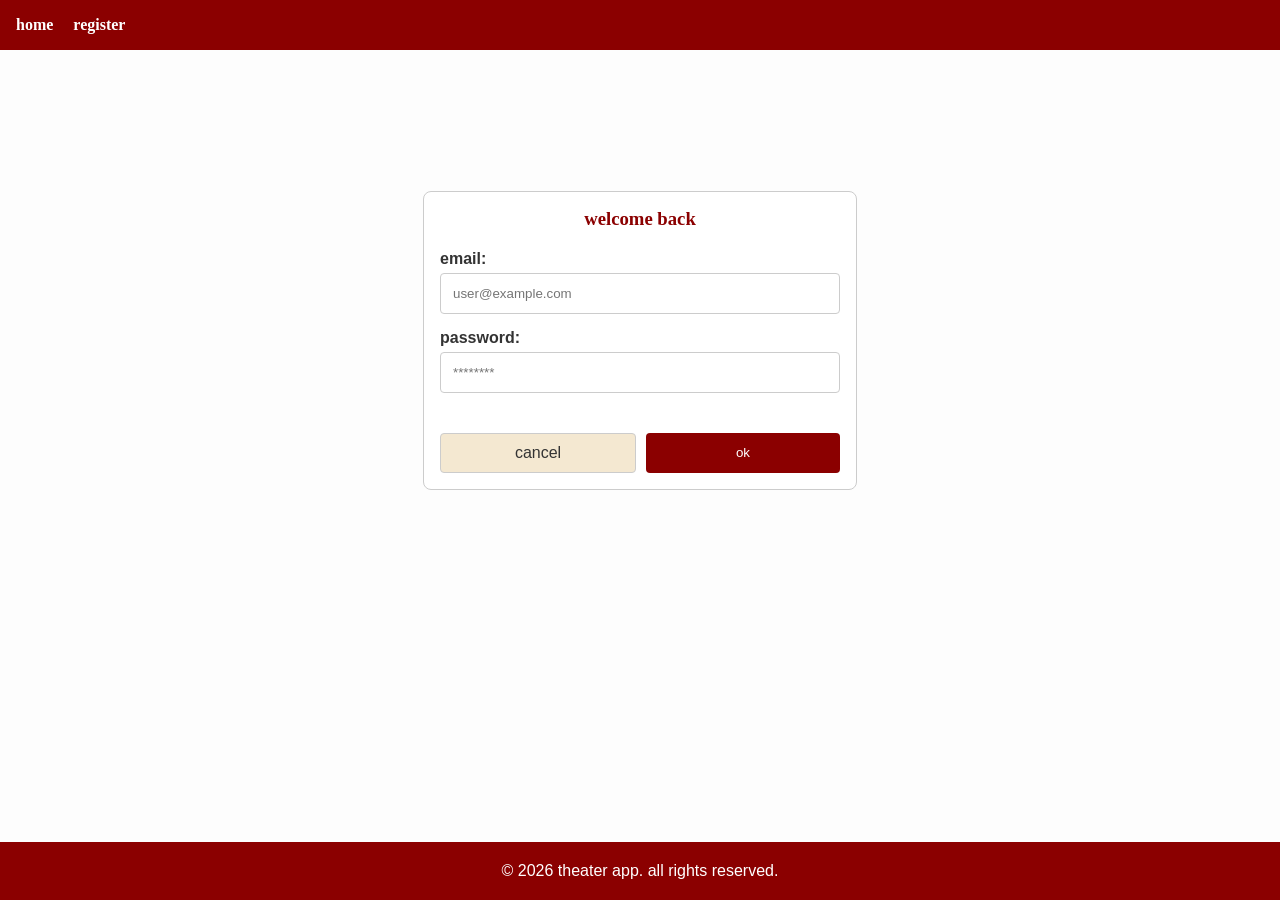
==== frontend/login.html @ f3015b36 "base structure and pages done" ====
<!doctype html>
<html lang="en">
<head>
    <meta charset="utf-8">
    <meta name="viewport" content="width=device-width, initial-scale=1.0">
    <title>log in - theater app</title>
    <link rel="stylesheet" href="styles/css/main.css">
</head>
<body>
    <div class="app-container">
        
        <header class="site-header">
            <nav class="main-nav">
                <ul class="nav-list">
                    <li><a href="index.html" class="nav-link">home</a></li>
                    <li><a href="register.html" class="nav-link">register</a></li>
                </ul>
            </nav>
        </header>

        <div class="content-wrapper">
            <main class="main-content">
                
                <section class="auth-wrapper">
                    <article class="auth-card">
                        <h1 class="auth-header">welcome back</h1>
                        
                        <form action="/authenticate" method="post" class="booking-form-vertical">
                            
                            <div class="form-group">
                                <label for="login-email" class="form-label">email:</label>
                                <input type="email" id="login-email" name="email" class="input-field" required="required" placeholder="user@example.com">
                            </div>
                            
                            <div class="form-group">
                                <label for="login-password" class="form-label">password:</label>
                                <input type="password" id="login-password" name="password" class="input-field" required="required" placeholder="********">
                            </div>
                            
                            <div class="auth-actions">
                                <a href="index.html" class="btn-cancel">cancel</a>
                                <button type="submit" class="btn-submit">ok</button>
                            </div>
                            
                        </form>
                    </article>
                </section>
                
            </main>
        </div>

        <footer class="site-footer">
            <p class="footer-text">© 2026 theater app. all rights reserved.</p>
        </footer>
        
    </div>
</body>
</html>
---- frontend/styles/css/main.css ----
@charset "UTF-8";
.base-card, .user-card-row, .auth-card, .profile-sidebar, .performances-panel, .play-details-card, .play-details-pane, .play-booking-pane, .sidebar-widget, .performance-card {
  background-color: #ffffff;
  border: 1px solid #cccccc;
  border-radius: 8px;
  padding: 16px;
}

.base-button, .btn-small, .btn-edit, .btn-delete, .btn-cancel, .btn-submit, .btn-secondary, .btn-danger, .submit-button, .sidebar-toggle-label, .sidebar-close-label, .book-link {
  display: inline-block;
  background-color: #8b0000;
  color: #ffffff;
  padding: 10px 20px;
  text-decoration: none;
  border-radius: 4px;
  transition: background-color 0.3s ease-in-out;
  font-family: sans-serif;
  text-align: center;
}

.input-field, .role-select {
  padding: 12px;
  border: 1px solid #cccccc;
  border-radius: 4px;
  font-family: sans-serif;
  transition: box-shadow 0.3s ease;
  width: 100%;
  box-sizing: border-box;
}
.input-field:focus, .role-select:focus {
  outline: none;
  box-shadow: 0 0 0 2px #8b0000;
}

.app-container {
  display: flex;
  flex-direction: column;
  font-family: arial, sans-serif;
  background-color: #fdfdfd;
  color: #333333;
  margin: 0;
  padding: 0;
  min-height: 100vh;
}

.site-header {
  display: flex;
  align-items: center;
  justify-content: center;
  background-color: #8b0000;
  padding: 16px;
  justify-content: space-between;
}

.sidebar-toggle-label {
  cursor: pointer;
}
.sidebar-toggle-label:hover {
  background-color: #a52a2a;
}
.sidebar-toggle-label:active {
  background-color: #5c0000;
}

.sidebar-toggle-checkbox {
  display: none;
}
.sidebar-toggle-checkbox:checked ~ .sidebar-container {
  transform: translate(0, 0);
}

.nav-list {
  display: flex;
  align-items: center;
  justify-content: center;
  list-style: none;
  margin: 0;
  padding: 0;
  gap: 20px;
}

.nav-link {
  font-family: georgia, serif;
  text-decoration: none;
  font-weight: bold;
  transition: color 0.3s ease-in-out;
}
.nav-link:link {
  color: #ffffff;
}
.nav-link:visited {
  color: #ffffff;
}
.nav-link:hover {
  color: #f4e8d1;
}
.nav-link:active {
  color: #5c0000;
}

.sidebar-container {
  position: fixed;
  top: 0;
  left: 0;
  width: 280px;
  height: 100vh;
  background-color: #f4e8d1;
  padding: 20px;
  box-shadow: 2px 0 5px #cccccc;
  transform: translate(-100%, 0);
  transition: transform 0.4s ease-in-out;
  z-index: 1000;
  overflow-y: auto;
}

.sidebar-close-label {
  display: block;
  margin-bottom: 20px;
  cursor: pointer;
  background-color: #333333;
}
.sidebar-close-label:hover {
  background-color: #a52a2a;
}

.sidebar-widget::before {
  content: "🎭 ";
}

.widget-title {
  font-family: georgia, serif;
  color: #8b0000;
  margin-top: 0;
}

.content-wrapper {
  flex: 1;
  padding: 20px;
}

.section-title {
  font-family: georgia, serif;
  color: #8b0000;
  text-align: center;
  margin-bottom: 30px;
}

.performances-list {
  display: grid;
  grid-template-columns: repeat(auto-fit, minmax(220px, 280px));
  justify-content: center;
  gap: 16px;
  max-width: 80%;
  margin: 0 auto;
}

.performance-card {
  display: flex;
  flex-direction: column;
  padding: 0;
  border: 0;
  overflow: hidden;
  transition: transform 0.3s ease;
}
.performance-card:hover {
  transform: translate(0, -5px);
}

.performance-image {
  width: 100%;
  aspect-ratio: 16/9;
  -o-object-fit: cover;
     object-fit: cover;
  display: block;
  border-radius: 0;
  margin-bottom: 0;
}

.performance-title {
  font-family: georgia, serif;
  margin-top: 0;
  margin-bottom: 8px;
  color: #8b0000;
}

.performance-body {
  display: flex;
  flex-direction: column;
  flex-grow: 1;
  padding: 12px;
}

.performance-meta, .performance-date,
.performance-location {
  margin: 0;
}

.performance-desc {
  flex-grow: 1;
  line-height: 1.5;
  margin-top: 0;
  margin-bottom: 12px;
}

.performance-date,
.performance-location {
  font-family: sans-serif;
  color: #333333;
  margin-bottom: 8px;
}

.performance-date::before {
  content: "📅 ";
}

.performance-location {
  margin-bottom: 0;
  font-weight: bold;
}
.performance-location::before {
  content: "📍 ";
}

.book-link:link {
  color: #ffffff;
}
.book-link:visited {
  color: #ffffff;
}
.book-link:hover {
  background-color: #a52a2a;
  color: #f4e8d1;
}
.book-link:active {
  background-color: #5c0000;
}

.site-footer {
  display: flex;
  align-items: center;
  justify-content: center;
  background-color: #8b0000;
  color: #ffffff;
  padding: 20px;
  margin-top: auto;
}

.footer-text {
  margin: 0;
}

@keyframes fade-in {
  from {
    opacity: 0;
    transform: translate(0, 10px);
  }
  to {
    opacity: 1;
    transform: translate(0, 0);
  }
}
.play-details-card {
  padding: 0;
  overflow: hidden;
  animation: fade-in 0.5s ease-in-out;
}

.play-hero {
  position: relative;
  display: flex;
}

.hero-image {
  width: 100%;
  height: auto;
  max-height: 400px;
  -o-object-fit: cover;
     object-fit: cover;
}

.hero-overlay {
  position: absolute;
  bottom: 0;
  left: 0;
  width: 100%;
  background-color: rgba(0, 0, 0, 0.7);
  padding: 20px;
  color: #ffffff;
  box-sizing: border-box;
}

.play-title {
  font-family: georgia, serif;
  margin: 0;
  font-size: 2em;
}

.play-tagline {
  margin-top: 5px;
  margin-bottom: 0;
  font-style: italic;
}

.play-info {
  padding: 20px;
  border-bottom: 1px solid #cccccc;
}

.info-heading {
  font-family: georgia, serif;
  color: #8b0000;
}

.info-text {
  line-height: 1.6;
  margin-bottom: 20px;
}

.details-list {
  list-style: none;
  padding: 0;
  margin: 0;
}

.detail-item {
  margin-bottom: 10px;
}
.detail-item::before {
  content: "✦ ";
  color: #8b0000;
}

.detail-label {
  font-weight: bold;
}

.booking-section {
  padding: 20px;
  background-color: #f4e8d1;
}

.booking-heading {
  font-family: georgia, serif;
  color: #8b0000;
  text-align: center;
}

.booking-form {
  display: flex;
  flex-direction: column;
  gap: 15px;
  max-width: 400px;
  margin: 0 auto;
}

.form-group {
  display: flex;
  flex-direction: column;
  gap: 5px;
}

.form-label {
  font-family: sans-serif;
  font-weight: bold;
  color: #333333;
}

.form-input {
  padding: 10px;
  border: 1px solid #cccccc;
  border-radius: 4px;
  font-family: sans-serif;
  transition: box-shadow 0.3s ease;
}
.form-input:focus {
  outline: none;
  box-shadow: 0 0 0 2px #8b0000;
}

.submit-button {
  border: none;
  cursor: pointer;
  font-size: 1.1em;
  margin-top: 10px;
}
.submit-button:hover {
  background-color: #a52a2a;
  transform: scale(1.02);
}

.play-split-layout {
  display: flex;
  flex-direction: column;
}
@media (min-width: 768px) {
  .play-split-layout {
    flex-direction: row;
  }
}
.play-split-layout {
  gap: 20px;
  animation: fade-in 0.5s ease-in-out;
}

.play-details-pane {
  flex: 2;
  padding: 0;
  overflow: hidden;
  display: flex;
  flex-direction: column;
}

.play-hero-image {
  width: 100%;
  height: auto;
  max-height: 400px;
  -o-object-fit: cover;
     object-fit: cover;
}

.play-info-content {
  padding: 20px;
}

.play-title-large {
  font-family: georgia, serif;
  color: #8b0000;
  margin-top: 0;
  font-size: 2.2em;
}

.play-description {
  line-height: 1.6;
  margin-bottom: 30px;
}

.seat-selection-section {
  border-top: 1px solid #cccccc;
  padding-top: 20px;
}

.seat-heading {
  font-family: georgia, serif;
  color: #8b0000;
}

.seat-map {
  display: grid;
  grid-template-columns: repeat(5, 1fr);
  gap: 10px;
  margin-top: 15px;
}

.seat-checkbox {
  display: none;
}
.seat-checkbox:checked + .seat-label {
  background-color: #8b0000;
  color: #ffffff;
  border-color: #8b0000;
}

.seat-label {
  display: flex;
  align-items: center;
  justify-content: center;
  border: 1px solid #cccccc;
  border-radius: 4px;
  padding: 10px;
  cursor: pointer;
  font-family: sans-serif;
  font-weight: bold;
  transition: background-color 0.3s ease, border-color 0.3s ease;
}
.seat-label:hover {
  background-color: #f4e8d1;
  border-color: #8b0000;
}

.play-booking-pane {
  flex: 1;
  background-color: #f4e8d1;
  height: -moz-fit-content;
  height: fit-content;
  position: sticky;
  top: 20px;
}

.booking-title {
  font-family: georgia, serif;
  color: #8b0000;
  text-align: center;
  margin-top: 0;
}

.booking-form-vertical {
  display: flex;
  flex-direction: column;
  gap: 15px;
}

.profile-layout {
  display: flex;
  flex-direction: column;
}
@media (min-width: 768px) {
  .profile-layout {
    flex-direction: row;
  }
}
.profile-layout {
  gap: 20px;
  animation: fade-in 0.5s ease-in-out;
}

.profile-sidebar {
  flex: 1;
  display: flex;
  flex-direction: column;
  height: -moz-fit-content;
  height: fit-content;
}

.profile-avatar-wrapper {
  display: flex;
  align-items: center;
  justify-content: center;
  margin-bottom: 20px;
}

.profile-avatar {
  width: 120px;
  height: 120px;
  border-radius: 50%;
  -o-object-fit: cover;
     object-fit: cover;
  border: 3px solid #8b0000;
}

.role-badge {
  display: inline-block;
  padding: 6px 12px;
  border-radius: 4px;
  font-family: sans-serif;
  font-weight: bold;
  text-align: center;
  margin-bottom: 20px;
}

.role-admin {
  background-color: #8b0000;
  color: #ffffff;
}

.role-regular {
  background-color: #f4e8d1;
  color: #333333;
  border: 1px solid #8b0000;
}

.account-actions {
  display: flex;
  flex-direction: column;
  gap: 10px;
  margin-top: 30px;
  padding-top: 20px;
  border-top: 1px solid #cccccc;
}

.btn-secondary {
  background-color: #f4e8d1;
  color: #333333;
  border: 1px solid #cccccc;
}
.btn-secondary:hover {
  background-color: #cccccc;
  color: #333333;
}

.btn-danger {
  background-color: #ffffff;
  color: #8b0000;
  border: 1px solid #8b0000;
}
.btn-danger:hover {
  background-color: #8b0000;
  color: #ffffff;
}

.profile-content {
  flex: 2;
  display: flex;
  flex-direction: column;
  gap: 20px;
}

.panel-heading {
  font-family: georgia, serif;
  color: #8b0000;
  border-bottom: 2px solid #f4e8d1;
  padding-bottom: 10px;
  margin-top: 0;
}

.mini-performance-card {
  display: flex;
  align-items: center;
  gap: 15px;
  padding: 10px 0;
  border-bottom: 1px solid #cccccc;
  transition: background-color 0.3s ease;
}
.mini-performance-card:last-child {
  border-bottom: 0;
}
.mini-performance-card:hover {
  background-color: #f4e8d1;
}

.mini-image {
  width: 60px;
  height: 80px;
  -o-object-fit: cover;
     object-fit: cover;
  border-radius: 4px;
}

.mini-details {
  flex-grow: 1;
}

.mini-title {
  font-family: georgia, serif;
  margin: 0 0 5px 0;
  color: #8b0000;
}

.mini-info {
  font-family: sans-serif;
  margin: 0;
  font-size: 0.9em;
  color: #333333;
}

.auth-wrapper {
  display: flex;
  align-items: center;
  justify-content: center;
  min-height: 60vh;
  width: 100%;
}

.auth-card {
  width: 100%;
  max-width: 400px;
  animation: fade-in 0.5s ease-in-out;
}

.auth-header {
  font-family: georgia, serif;
  color: #8b0000;
  text-align: center;
  margin-top: 0;
  margin-bottom: 20px;
}

.auth-actions {
  display: flex;
  justify-content: space-between;
  gap: 10px;
  margin-top: 25px;
}

.btn-cancel {
  background-color: #f4e8d1;
  color: #333333;
  border: 1px solid #cccccc;
  flex: 1;
}
.btn-cancel:hover {
  background-color: #cccccc;
}

.btn-submit {
  flex: 1;
  border: none;
  cursor: pointer;
}
.btn-submit:hover {
  background-color: #a52a2a;
}

.role-select {
  background-color: #ffffff;
  cursor: pointer;
}

.users-layout {
  display: flex;
  flex-direction: column;
  gap: 15px;
  animation: fade-in 0.5s ease-in-out;
}

.users-header-bar {
  display: flex;
  justify-content: space-between;
  align-items: center;
  border-bottom: 2px solid #8b0000;
  padding-bottom: 10px;
  margin-bottom: 20px;
}

.users-title {
  font-family: georgia, serif;
  color: #8b0000;
  margin: 0;
}

.user-card-row {
  display: flex;
  flex-direction: column;
  gap: 15px;
  transition: transform 0.3s ease, box-shadow 0.3s ease;
}
@media (min-width: 768px) {
  .user-card-row {
    flex-direction: row;
    align-items: center;
    justify-content: space-between;
  }
}
.user-card-row:hover {
  transform: translate(0, -3px);
}

.user-info-group {
  display: flex;
  align-items: center;
  gap: 15px;
}

.user-avatar-small {
  width: 50px;
  height: 50px;
  border-radius: 50%;
  -o-object-fit: cover;
     object-fit: cover;
  border: 2px solid #f4e8d1;
}

.user-details-text {
  display: flex;
  flex-direction: column;
  gap: 5px;
}

.user-name {
  font-family: georgia, serif;
  margin: 0;
  font-weight: bold;
  color: #8b0000;
}

.user-email-text {
  font-family: sans-serif;
  margin: 0;
  font-size: 0.9em;
  color: #333333;
}

.user-actions-group {
  display: flex;
  align-items: center;
  gap: 10px;
}
.user-actions-group .role-badge {
  margin-bottom: 0;
}

.btn-small, .btn-delete, .btn-edit {
  padding: 6px 12px;
  font-size: 0.9em;
}

.btn-edit {
  background-color: #f4e8d1;
  color: #333333;
  border: 1px solid #cccccc;
}
.btn-edit:hover {
  background-color: #cccccc;
}

.btn-delete {
  background-color: #ffffff;
  color: #8b0000;
  border: 1px solid #8b0000;
}
.btn-delete:hover {
  background-color: #8b0000;
  color: #ffffff;
}

body {
  margin: 0;
  padding: 0;
}/*# sourceMappingURL=main.css.map */
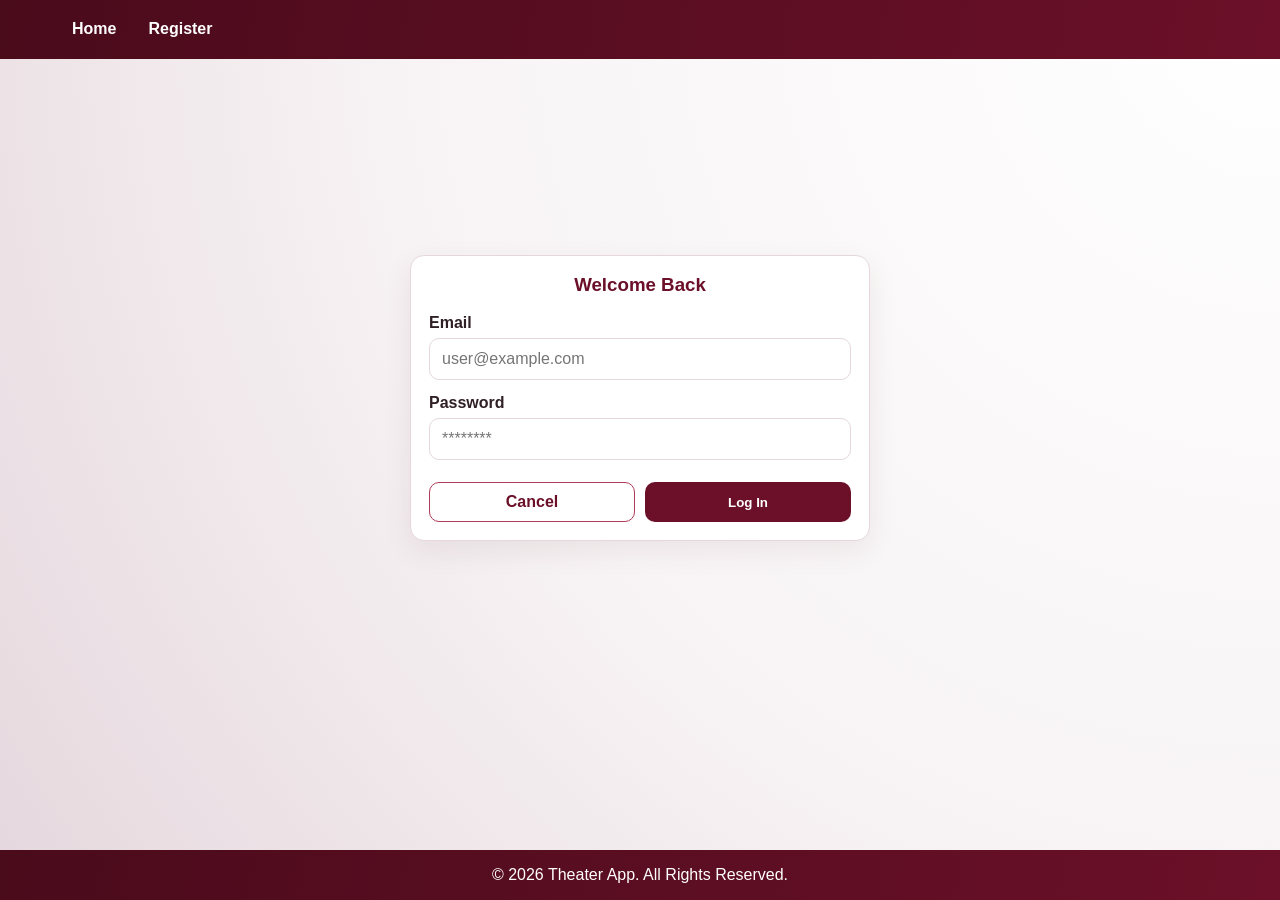
==== commit 9ef506e0: "worked on design and layout" ====
--- a/frontend/login.html
+++ b/frontend/login.html
@@ -3,56 +3,50 @@
 <head>
     <meta charset="utf-8">
     <meta name="viewport" content="width=device-width, initial-scale=1.0">
-    <title>log in - theater app</title>
+    <title>Log In - Theater App</title>
     <link rel="stylesheet" href="styles/css/main.css">
 </head>
 <body>
     <div class="app-container">
-        
         <header class="site-header">
-            <nav class="main-nav">
+            <nav class="main-nav" aria-label="Main navigation">
                 <ul class="nav-list">
-                    <li><a href="index.html" class="nav-link">home</a></li>
-                    <li><a href="register.html" class="nav-link">register</a></li>
+                    <li><a href="index.html" class="nav-link">Home</a></li>
+                    <li><a href="register.html" class="nav-link">Register</a></li>
                 </ul>
             </nav>
         </header>
 
         <div class="content-wrapper">
             <main class="main-content">
-                
                 <section class="auth-wrapper">
                     <article class="auth-card">
-                        <h1 class="auth-header">welcome back</h1>
-                        
+                        <h1 class="auth-header">Welcome Back</h1>
+
                         <form action="/authenticate" method="post" class="booking-form-vertical">
-                            
                             <div class="form-group">
-                                <label for="login-email" class="form-label">email:</label>
-                                <input type="email" id="login-email" name="email" class="input-field" required="required" placeholder="user@example.com">
+                                <label for="login-email" class="form-label">Email</label>
+                                <input type="email" id="login-email" name="email" class="input-field" required placeholder="user@example.com">
                             </div>
-                            
+
                             <div class="form-group">
-                                <label for="login-password" class="form-label">password:</label>
-                                <input type="password" id="login-password" name="password" class="input-field" required="required" placeholder="********">
+                                <label for="login-password" class="form-label">Password</label>
+                                <input type="password" id="login-password" name="password" class="input-field" required placeholder="********">
                             </div>
-                            
+
                             <div class="auth-actions">
-                                <a href="index.html" class="btn-cancel">cancel</a>
-                                <button type="submit" class="btn-submit">ok</button>
+                                <a href="index.html" class="btn-cancel">Cancel</a>
+                                <button type="submit" class="btn-submit">Log In</button>
                             </div>
-                            
                         </form>
                     </article>
                 </section>
-                
             </main>
         </div>
 
         <footer class="site-footer">
-            <p class="footer-text">© 2026 theater app. all rights reserved.</p>
+            <p class="footer-text">© 2026 Theater App. All Rights Reserved.</p>
         </footer>
-        
     </div>
 </body>
 </html>
--- a/frontend/styles/css/main.css
+++ b/frontend/styles/css/main.css
@@ -1,169 +1,179 @@
-@charset "UTF-8";
-.base-card, .user-card-row, .auth-card, .profile-sidebar, .performances-panel, .play-details-card, .play-details-pane, .play-booking-pane, .sidebar-widget, .performance-card {
-  background-color: #ffffff;
-  border: 1px solid #cccccc;
+* {
+  box-sizing: border-box;
+}
+
+body {
+  margin: 0;
+  font-family: "Segoe UI", Tahoma, Geneva, Verdana, sans-serif;
+  color: #2f2025;
+  background: radial-gradient(circle at top right, #ffffff 0%, #f8f4f5 55%, #e5d7dd 100%);
+}
+
+.base-card, .user-card-row, .auth-card, .profile-sidebar, .performances-panel, .play-details-pane, .seat-selection-pane, .performance-card {
+  background-color: #ffffff;
+  border: 1px solid #e5d7dd;
+  border-radius: 14px;
+  box-shadow: 0 10px 30px rgba(65, 21, 36, 0.0784313725);
+  padding: 18px;
+}
+
+.base-button, .btn-small, .btn-edit, .btn-delete, .btn-cancel,
+.btn-submit, .btn-secondary, .btn-danger, .submit-button-seat-continue {
+  display: inline-block;
+  background-color: #6b1028;
+  color: #ffffff;
+  border: 1px solid transparent;
+  border-radius: 10px;
+  padding: 10px 16px;
+  text-decoration: none;
+  font-weight: 600;
+  cursor: pointer;
+  transition: background-color 0.25s ease, transform 0.2s ease, box-shadow 0.25s ease;
+}
+.base-button:hover, .btn-small:hover, .btn-edit:hover, .btn-delete:hover, .btn-cancel:hover,
+.btn-submit:hover, .btn-secondary:hover, .btn-danger:hover, .submit-button-seat-continue:hover {
+  background-color: #8d203d;
+  transform: translateY(-1px);
+  box-shadow: 0 8px 20px rgba(65, 21, 36, 0.0784313725);
+}
+.base-button:active, .btn-small:active, .btn-edit:active, .btn-delete:active, .btn-cancel:active,
+.btn-submit:active, .btn-secondary:active, .btn-danger:active, .submit-button-seat-continue:active {
+  background-color: #3b0915;
+  transform: translateY(0);
+}
+
+.input-field,
+.role-select {
+  width: 100%;
+  border: 1px solid #e5d7dd;
+  border-radius: 10px;
+  padding: 11px 12px;
+  font: inherit;
+  color: #2f2025;
+  background-color: #ffffff;
+  transition: border-color 0.2s ease, box-shadow 0.2s ease;
+}
+.input-field:focus,
+.role-select:focus {
+  outline: none;
+  border-color: #b03a58;
+  box-shadow: 0 0 0 3px rgba(65, 21, 36, 0.0784313725);
+}
+
+.form-group {
+  display: flex;
+  flex-direction: column;
+  gap: 6px;
+}
+
+.form-label {
+  font-weight: 600;
+  color: #2f2025;
+}
+
+.booking-form-vertical {
+  display: flex;
+  flex-direction: column;
+  gap: 14px;
+}
+
+@keyframes fade-in {
+  from {
+    opacity: 0;
+    transform: translateY(8px);
+  }
+  to {
+    opacity: 1;
+    transform: translateY(0);
+  }
+}
+.app-container {
+  min-height: 100vh;
+  display: flex;
+  flex-direction: column;
+}
+
+.site-header {
+  position: sticky;
+  top: 0;
+  z-index: 20;
+  background: linear-gradient(100deg, #4a0b1b, #6b1028);
+  padding: 12px 18px;
+  border-bottom: 1px solid rgba(65, 21, 36, 0.0784313725);
+}
+
+.main-nav {
+  max-width: 1160px;
+  margin: 0 auto;
+}
+
+.nav-list {
+  list-style: none;
+  margin: 0;
+  padding: 0;
+  display: flex;
+  flex-wrap: wrap;
+  gap: 8px;
+}
+
+.nav-link {
+  display: inline-block;
+  color: #ffffff;
+  text-decoration: none;
+  font-weight: 600;
   border-radius: 8px;
-  padding: 16px;
-}
-
-.base-button, .btn-small, .btn-edit, .btn-delete, .btn-cancel, .btn-submit, .btn-secondary, .btn-danger, .submit-button, .sidebar-toggle-label, .sidebar-close-label, .book-link {
-  display: inline-block;
-  background-color: #8b0000;
+  padding: 8px 12px;
+  transition: background-color 0.2s ease;
+}
+.nav-link:hover, .nav-link:focus-visible {
+  background-color: rgba(65, 21, 36, 0.0784313725);
+  outline: none;
+}
+
+.content-wrapper {
+  width: min(1160px, 100% - 32px);
+  margin: 24px auto 36px;
+  flex: 1;
+}
+
+.section-title {
+  margin: 0 0 18px;
+  color: #6b1028;
+  font-size: clamp(1.55rem, 2.6vw, 2rem);
+}
+
+.site-footer {
+  margin-top: auto;
+  background: linear-gradient(100deg, #4a0b1b, #6b1028);
   color: #ffffff;
-  padding: 10px 20px;
-  text-decoration: none;
-  border-radius: 4px;
-  transition: background-color 0.3s ease-in-out;
-  font-family: sans-serif;
+  padding: 16px 20px;
   text-align: center;
 }
 
-.input-field, .role-select {
-  padding: 12px;
-  border: 1px solid #cccccc;
-  border-radius: 4px;
-  font-family: sans-serif;
-  transition: box-shadow 0.3s ease;
-  width: 100%;
-  box-sizing: border-box;
-}
-.input-field:focus, .role-select:focus {
-  outline: none;
-  box-shadow: 0 0 0 2px #8b0000;
-}
-
-.app-container {
-  display: flex;
-  flex-direction: column;
-  font-family: arial, sans-serif;
-  background-color: #fdfdfd;
-  color: #333333;
-  margin: 0;
-  padding: 0;
-  min-height: 100vh;
-}
-
-.site-header {
-  display: flex;
-  align-items: center;
-  justify-content: center;
-  background-color: #8b0000;
-  padding: 16px;
-  justify-content: space-between;
-}
-
-.sidebar-toggle-label {
-  cursor: pointer;
-}
-.sidebar-toggle-label:hover {
-  background-color: #a52a2a;
-}
-.sidebar-toggle-label:active {
-  background-color: #5c0000;
-}
-
-.sidebar-toggle-checkbox {
+.footer-text {
+  margin: 0;
+}
+
+.sidebar-toggle-checkbox,
+.sidebar-toggle-label,
+.sidebar-container,
+.sidebar-close-label,
+.sidebar-widget {
   display: none;
-}
-.sidebar-toggle-checkbox:checked ~ .sidebar-container {
-  transform: translate(0, 0);
-}
-
-.nav-list {
-  display: flex;
-  align-items: center;
-  justify-content: center;
-  list-style: none;
-  margin: 0;
-  padding: 0;
-  gap: 20px;
-}
-
-.nav-link {
-  font-family: georgia, serif;
-  text-decoration: none;
-  font-weight: bold;
-  transition: color 0.3s ease-in-out;
-}
-.nav-link:link {
-  color: #ffffff;
-}
-.nav-link:visited {
-  color: #ffffff;
-}
-.nav-link:hover {
-  color: #f4e8d1;
-}
-.nav-link:active {
-  color: #5c0000;
-}
-
-.sidebar-container {
-  position: fixed;
-  top: 0;
-  left: 0;
-  width: 280px;
-  height: 100vh;
-  background-color: #f4e8d1;
-  padding: 20px;
-  box-shadow: 2px 0 5px #cccccc;
-  transform: translate(-100%, 0);
-  transition: transform 0.4s ease-in-out;
-  z-index: 1000;
-  overflow-y: auto;
-}
-
-.sidebar-close-label {
-  display: block;
-  margin-bottom: 20px;
-  cursor: pointer;
-  background-color: #333333;
-}
-.sidebar-close-label:hover {
-  background-color: #a52a2a;
-}
-
-.sidebar-widget::before {
-  content: "🎭 ";
-}
-
-.widget-title {
-  font-family: georgia, serif;
-  color: #8b0000;
-  margin-top: 0;
-}
-
-.content-wrapper {
-  flex: 1;
-  padding: 20px;
-}
-
-.section-title {
-  font-family: georgia, serif;
-  color: #8b0000;
-  text-align: center;
-  margin-bottom: 30px;
 }
 
 .performances-list {
   display: grid;
-  grid-template-columns: repeat(auto-fit, minmax(220px, 280px));
-  justify-content: center;
+  grid-template-columns: repeat(auto-fit, minmax(220px, 1fr));
   gap: 16px;
-  max-width: 80%;
-  margin: 0 auto;
 }
 
 .performance-card {
-  display: flex;
-  flex-direction: column;
   padding: 0;
-  border: 0;
   overflow: hidden;
-  transition: transform 0.3s ease;
-}
-.performance-card:hover {
-  transform: translate(0, -5px);
+  display: flex;
+  flex-direction: column;
+  animation: fade-in 0.4s ease both;
 }
 
 .performance-image {
@@ -172,360 +182,235 @@
   -o-object-fit: cover;
      object-fit: cover;
   display: block;
-  border-radius: 0;
-  margin-bottom: 0;
+}
+
+.performance-body {
+  display: flex;
+  flex-direction: column;
+  gap: 10px;
+  padding: 14px;
 }
 
 .performance-title {
-  font-family: georgia, serif;
-  margin-top: 0;
-  margin-bottom: 8px;
-  color: #8b0000;
-}
-
-.performance-body {
-  display: flex;
-  flex-direction: column;
-  flex-grow: 1;
-  padding: 12px;
-}
-
-.performance-meta, .performance-date,
-.performance-location {
-  margin: 0;
+  margin: 0;
+  color: #6b1028;
+  font-size: 1.15rem;
 }
 
 .performance-desc {
-  flex-grow: 1;
-  line-height: 1.5;
-  margin-top: 0;
-  margin-bottom: 12px;
+  margin: 0;
+  color: #6f5a62;
+  line-height: 1.45;
 }
 
 .performance-date,
 .performance-location {
-  font-family: sans-serif;
-  color: #333333;
-  margin-bottom: 8px;
+  margin: 0;
+  font-size: 0.95rem;
 }
 
 .performance-date::before {
-  content: "📅 ";
-}
-
-.performance-location {
-  margin-bottom: 0;
-  font-weight: bold;
-}
+  content: "Date: ";
+  font-weight: 700;
+  color: #6b1028;
+}
+
 .performance-location::before {
-  content: "📍 ";
-}
-
-.book-link:link {
-  color: #ffffff;
-}
-.book-link:visited {
-  color: #ffffff;
-}
-.book-link:hover {
-  background-color: #a52a2a;
-  color: #f4e8d1;
-}
-.book-link:active {
-  background-color: #5c0000;
-}
-
-.site-footer {
-  display: flex;
-  align-items: center;
-  justify-content: center;
-  background-color: #8b0000;
-  color: #ffffff;
-  padding: 20px;
+  content: "Place: ";
+  font-weight: 700;
+  color: #6b1028;
+}
+
+.card-link {
   margin-top: auto;
-}
-
-.footer-text {
-  margin: 0;
-}
-
-@keyframes fade-in {
-  from {
-    opacity: 0;
-    transform: translate(0, 10px);
+  width: -moz-fit-content;
+  width: fit-content;
+}
+
+.play-split-layout {
+  display: grid;
+  grid-template-columns: 1fr;
+  gap: 18px;
+}
+@media (min-width: 980px) {
+  .play-split-layout {
+    grid-template-columns: 1.05fr 1fr;
+    align-items: start;
   }
-  to {
-    opacity: 1;
-    transform: translate(0, 0);
-  }
-}
-.play-details-card {
+}
+
+.play-details-pane {
   padding: 0;
   overflow: hidden;
-  animation: fade-in 0.5s ease-in-out;
-}
-
-.play-hero {
-  position: relative;
-  display: flex;
-}
-
-.hero-image {
+}
+
+.play-hero-image {
   width: 100%;
-  height: auto;
-  max-height: 400px;
+  max-height: 360px;
   -o-object-fit: cover;
      object-fit: cover;
-}
-
-.hero-overlay {
-  position: absolute;
-  bottom: 0;
-  left: 0;
-  width: 100%;
-  background-color: rgba(0, 0, 0, 0.7);
-  padding: 20px;
-  color: #ffffff;
-  box-sizing: border-box;
-}
-
-.play-title {
-  font-family: georgia, serif;
-  margin: 0;
-  font-size: 2em;
-}
-
-.play-tagline {
-  margin-top: 5px;
-  margin-bottom: 0;
-  font-style: italic;
-}
-
-.play-info {
-  padding: 20px;
-  border-bottom: 1px solid #cccccc;
-}
-
-.info-heading {
-  font-family: georgia, serif;
-  color: #8b0000;
-}
-
-.info-text {
+  display: block;
+}
+
+.play-info-content {
+  padding: 18px;
+}
+
+.play-title-large {
+  margin-top: 0;
+  color: #6b1028;
+}
+
+.play-description {
   line-height: 1.6;
-  margin-bottom: 20px;
-}
-
-.details-list {
+  color: #6f5a62;
+  margin-bottom: 16px;
+}
+
+.play-meta-list {
   list-style: none;
   padding: 0;
   margin: 0;
-}
-
-.detail-item {
-  margin-bottom: 10px;
-}
-.detail-item::before {
-  content: "✦ ";
-  color: #8b0000;
-}
-
-.detail-label {
-  font-weight: bold;
-}
-
-.booking-section {
-  padding: 20px;
-  background-color: #f4e8d1;
-}
-
-.booking-heading {
-  font-family: georgia, serif;
-  color: #8b0000;
+  display: flex;
+  flex-direction: column;
+  gap: 8px;
+}
+
+.play-meta-item {
+  display: flex;
+  gap: 8px;
+  flex-wrap: wrap;
+}
+
+.play-meta-label {
+  font-weight: 700;
+  color: #6b1028;
+}
+
+.play-meta-value {
+  color: #2f2025;
+}
+
+.seat-heading {
+  margin: 0 0 8px;
+  color: #6b1028;
+}
+
+.seat-instruction {
+  margin: 0 0 14px;
+  color: #6f5a62;
+}
+
+.seat-map {
+  display: flex;
+  flex-direction: column;
+  gap: 10px;
+  overflow-x: auto;
+  padding-bottom: 6px;
+  align-items: center;
+}
+
+.seat-row {
+  display: grid;
+  grid-template-columns: 32px max-content;
+  align-items: center;
+  gap: 10px;
+  width: -moz-max-content;
+  width: max-content;
+}
+
+.seat-row-label {
+  display: flex;
+  align-items: center;
+  justify-content: center;
+  height: 32px;
+  font-weight: 700;
+  color: #6b1028;
+}
+
+.seat-row-seats {
+  display: grid;
+  grid-template-columns: repeat(10, 32px);
+  gap: 8px;
+}
+
+.seat-stage {
+  width: 434px;
+  max-width: 100%;
   text-align: center;
-}
-
-.booking-form {
-  display: flex;
-  flex-direction: column;
-  gap: 15px;
-  max-width: 400px;
-  margin: 0 auto;
-}
-
-.form-group {
-  display: flex;
-  flex-direction: column;
-  gap: 5px;
-}
-
-.form-label {
-  font-family: sans-serif;
-  font-weight: bold;
-  color: #333333;
-}
-
-.form-input {
-  padding: 10px;
-  border: 1px solid #cccccc;
-  border-radius: 4px;
-  font-family: sans-serif;
-  transition: box-shadow 0.3s ease;
-}
-.form-input:focus {
-  outline: none;
-  box-shadow: 0 0 0 2px #8b0000;
-}
-
-.submit-button {
-  border: none;
+  padding: 8px 12px;
+  border: 1px solid #e5d7dd;
+  border-radius: 8px;
+  background-color: #f3e7ea;
+  color: #6b1028;
+  font-weight: 700;
+  text-transform: uppercase;
+  letter-spacing: 0.08em;
+}
+
+.seat-checkbox {
+  position: absolute;
+  opacity: 0;
+  pointer-events: none;
+}
+
+.seat-label {
+  display: flex;
+  align-items: center;
+  justify-content: center;
+  width: 32px;
+  height: 32px;
+  border: 1px solid #e5d7dd;
+  border-radius: 50%;
+  font-size: 0.82rem;
+  font-weight: 700;
   cursor: pointer;
-  font-size: 1.1em;
-  margin-top: 10px;
-}
-.submit-button:hover {
-  background-color: #a52a2a;
-  transform: scale(1.02);
-}
-
-.play-split-layout {
-  display: flex;
-  flex-direction: column;
-}
-@media (min-width: 768px) {
-  .play-split-layout {
-    flex-direction: row;
-  }
-}
-.play-split-layout {
-  gap: 20px;
-  animation: fade-in 0.5s ease-in-out;
-}
-
-.play-details-pane {
-  flex: 2;
-  padding: 0;
-  overflow: hidden;
-  display: flex;
-  flex-direction: column;
-}
-
-.play-hero-image {
-  width: 100%;
-  height: auto;
-  max-height: 400px;
-  -o-object-fit: cover;
-     object-fit: cover;
-}
-
-.play-info-content {
-  padding: 20px;
-}
-
-.play-title-large {
-  font-family: georgia, serif;
-  color: #8b0000;
-  margin-top: 0;
-  font-size: 2.2em;
-}
-
-.play-description {
-  line-height: 1.6;
-  margin-bottom: 30px;
-}
-
-.seat-selection-section {
-  border-top: 1px solid #cccccc;
-  padding-top: 20px;
-}
-
-.seat-heading {
-  font-family: georgia, serif;
-  color: #8b0000;
-}
-
-.seat-map {
-  display: grid;
-  grid-template-columns: repeat(5, 1fr);
-  gap: 10px;
-  margin-top: 15px;
-}
-
-.seat-checkbox {
-  display: none;
-}
+  transition: background-color 0.2s ease, color 0.2s ease, border-color 0.2s ease;
+}
+.seat-label:hover {
+  border-color: #6b1028;
+  background-color: #f3e7ea;
+}
+
 .seat-checkbox:checked + .seat-label {
-  background-color: #8b0000;
+  background-color: #6b1028;
+  border-color: #6b1028;
   color: #ffffff;
-  border-color: #8b0000;
-}
-
-.seat-label {
-  display: flex;
-  align-items: center;
-  justify-content: center;
-  border: 1px solid #cccccc;
-  border-radius: 4px;
-  padding: 10px;
-  cursor: pointer;
-  font-family: sans-serif;
-  font-weight: bold;
-  transition: background-color 0.3s ease, border-color 0.3s ease;
-}
-.seat-label:hover {
-  background-color: #f4e8d1;
-  border-color: #8b0000;
-}
-
-.play-booking-pane {
-  flex: 1;
-  background-color: #f4e8d1;
-  height: -moz-fit-content;
-  height: fit-content;
-  position: sticky;
-  top: 20px;
-}
-
-.booking-title {
-  font-family: georgia, serif;
-  color: #8b0000;
-  text-align: center;
-  margin-top: 0;
-}
-
-.booking-form-vertical {
-  display: flex;
-  flex-direction: column;
-  gap: 15px;
+}
+
+.seat-continue {
+  display: block;
+  margin: 16px auto 0;
+}
+
+.submit-button-seat-continue {
+  background-color: #ffffff;
+  color: #8a122f;
+  border-color: #8a122f;
 }
 
 .profile-layout {
   display: flex;
   flex-direction: column;
 }
-@media (min-width: 768px) {
+@media (min-width: 900px) {
   .profile-layout {
     flex-direction: row;
   }
 }
 .profile-layout {
-  gap: 20px;
-  animation: fade-in 0.5s ease-in-out;
+  gap: 18px;
 }
 
 .profile-sidebar {
   flex: 1;
-  display: flex;
-  flex-direction: column;
   height: -moz-fit-content;
   height: fit-content;
 }
 
 .profile-avatar-wrapper {
-  display: flex;
-  align-items: center;
-  justify-content: center;
-  margin-bottom: 20px;
+  text-align: center;
+  margin-bottom: 14px;
 }
 
 .profile-avatar {
@@ -534,87 +419,72 @@
   border-radius: 50%;
   -o-object-fit: cover;
      object-fit: cover;
-  border: 3px solid #8b0000;
+  border: 3px solid #b03a58;
 }
 
 .role-badge {
   display: inline-block;
-  padding: 6px 12px;
-  border-radius: 4px;
-  font-family: sans-serif;
-  font-weight: bold;
-  text-align: center;
-  margin-bottom: 20px;
+  padding: 5px 10px;
+  border-radius: 999px;
+  font-size: 0.85rem;
+  font-weight: 700;
+  margin-bottom: 14px;
 }
 
 .role-admin {
-  background-color: #8b0000;
+  background-color: #6b1028;
   color: #ffffff;
 }
 
 .role-regular {
-  background-color: #f4e8d1;
-  color: #333333;
-  border: 1px solid #8b0000;
+  background-color: #f3e7ea;
+  color: #6b1028;
+  border: 1px solid #b03a58;
 }
 
 .account-actions {
+  margin-top: 18px;
+  padding-top: 14px;
+  border-top: 1px solid #e5d7dd;
   display: flex;
   flex-direction: column;
   gap: 10px;
-  margin-top: 30px;
-  padding-top: 20px;
-  border-top: 1px solid #cccccc;
 }
 
 .btn-secondary {
-  background-color: #f4e8d1;
-  color: #333333;
-  border: 1px solid #cccccc;
-}
-.btn-secondary:hover {
-  background-color: #cccccc;
-  color: #333333;
+  background-color: #ffffff;
+  color: #6b1028;
+  border-color: #b03a58;
 }
 
 .btn-danger {
   background-color: #ffffff;
-  color: #8b0000;
-  border: 1px solid #8b0000;
-}
-.btn-danger:hover {
-  background-color: #8b0000;
-  color: #ffffff;
+  color: #8a122f;
+  border-color: #8a122f;
 }
 
 .profile-content {
   flex: 2;
   display: flex;
   flex-direction: column;
-  gap: 20px;
+  gap: 18px;
 }
 
 .panel-heading {
-  font-family: georgia, serif;
-  color: #8b0000;
-  border-bottom: 2px solid #f4e8d1;
-  padding-bottom: 10px;
   margin-top: 0;
+  margin-bottom: 14px;
+  color: #6b1028;
 }
 
 .mini-performance-card {
   display: flex;
   align-items: center;
-  gap: 15px;
+  gap: 12px;
   padding: 10px 0;
-  border-bottom: 1px solid #cccccc;
-  transition: background-color 0.3s ease;
+  border-bottom: 1px solid #e5d7dd;
 }
 .mini-performance-card:last-child {
   border-bottom: 0;
-}
-.mini-performance-card:hover {
-  background-color: #f4e8d1;
 }
 
 .mini-image {
@@ -622,187 +492,194 @@
   height: 80px;
   -o-object-fit: cover;
      object-fit: cover;
-  border-radius: 4px;
+  border-radius: 8px;
 }
 
 .mini-details {
-  flex-grow: 1;
+  flex: 1;
 }
 
 .mini-title {
-  font-family: georgia, serif;
-  margin: 0 0 5px 0;
-  color: #8b0000;
+  margin: 0 0 4px;
+  color: #6b1028;
+  font-size: 1rem;
 }
 
 .mini-info {
-  font-family: sans-serif;
-  margin: 0;
-  font-size: 0.9em;
-  color: #333333;
+  margin: 0;
+  color: #6f5a62;
+  font-size: 0.92rem;
 }
 
 .auth-wrapper {
+  min-height: 70vh;
   display: flex;
   align-items: center;
   justify-content: center;
-  min-height: 60vh;
-  width: 100%;
 }
 
 .auth-card {
-  width: 100%;
-  max-width: 400px;
-  animation: fade-in 0.5s ease-in-out;
+  width: min(460px, 100%);
 }
 
 .auth-header {
-  font-family: georgia, serif;
-  color: #8b0000;
+  margin-top: 0;
+  margin-bottom: 18px;
+  color: #6b1028;
   text-align: center;
-  margin-top: 0;
-  margin-bottom: 20px;
 }
 
 .auth-actions {
-  display: flex;
-  justify-content: space-between;
+  margin-top: 8px;
+  display: flex;
   gap: 10px;
-  margin-top: 25px;
-}
-
-.btn-cancel {
-  background-color: #f4e8d1;
-  color: #333333;
-  border: 1px solid #cccccc;
-  flex: 1;
-}
-.btn-cancel:hover {
-  background-color: #cccccc;
-}
-
+}
+
+.btn-cancel,
 .btn-submit {
   flex: 1;
-  border: none;
-  cursor: pointer;
-}
-.btn-submit:hover {
-  background-color: #a52a2a;
-}
-
-.role-select {
-  background-color: #ffffff;
-  cursor: pointer;
+  text-align: center;
+}
+
+.btn-cancel {
+  background-color: #ffffff;
+  color: #6b1028;
+  border-color: #b03a58;
 }
 
 .users-layout {
   display: flex;
   flex-direction: column;
-  gap: 15px;
-  animation: fade-in 0.5s ease-in-out;
+  gap: 14px;
 }
 
 .users-header-bar {
   display: flex;
   justify-content: space-between;
   align-items: center;
-  border-bottom: 2px solid #8b0000;
-  padding-bottom: 10px;
-  margin-bottom: 20px;
+  gap: 10px;
+  flex-wrap: wrap;
 }
 
 .users-title {
-  font-family: georgia, serif;
-  color: #8b0000;
-  margin: 0;
+  margin: 0;
+  color: #6b1028;
 }
 
 .user-card-row {
   display: flex;
   flex-direction: column;
-  gap: 15px;
-  transition: transform 0.3s ease, box-shadow 0.3s ease;
-}
-@media (min-width: 768px) {
+  gap: 12px;
+}
+@media (min-width: 760px) {
   .user-card-row {
     flex-direction: row;
+    justify-content: space-between;
     align-items: center;
-    justify-content: space-between;
   }
 }
-.user-card-row:hover {
-  transform: translate(0, -3px);
-}
 
 .user-info-group {
   display: flex;
   align-items: center;
-  gap: 15px;
+  gap: 12px;
 }
 
 .user-avatar-small {
-  width: 50px;
-  height: 50px;
+  width: 52px;
+  height: 52px;
   border-radius: 50%;
   -o-object-fit: cover;
      object-fit: cover;
-  border: 2px solid #f4e8d1;
-}
-
-.user-details-text {
-  display: flex;
-  flex-direction: column;
-  gap: 5px;
+  border: 2px solid #b03a58;
 }
 
 .user-name {
-  font-family: georgia, serif;
-  margin: 0;
-  font-weight: bold;
-  color: #8b0000;
+  margin: 0;
+  color: #6b1028;
+  font-size: 1.05rem;
 }
 
 .user-email-text {
-  font-family: sans-serif;
-  margin: 0;
-  font-size: 0.9em;
-  color: #333333;
+  margin: 2px 0 0;
+  color: #6f5a62;
+  font-size: 0.9rem;
 }
 
 .user-actions-group {
   display: flex;
   align-items: center;
+  justify-content: center;
+  justify-items: center;
+  gap: 8px;
+  flex-wrap: wrap;
+}
+
+.btn-small, .btn-delete, .btn-edit {
+  padding: 8px 12px;
+  font-size: 0.9rem;
+}
+
+.btn-edit {
+  background-color: #ffffff;
+  color: #6b1028;
+  border-color: #b03a58;
+}
+
+.btn-delete {
+  background-color: #ffffff;
+  color: #8a122f;
+  border-color: #8a122f;
+}
+
+.user-role-badge {
+  display: inline-block;
+  padding: 5px 10px;
+  border-radius: 999px;
+  font-size: 0.85rem;
+  font-weight: 700;
+}/*# sourceMappingURL=main.css.map */
+.performance-actions {
+  margin-top: auto;
+  display: flex;
+  align-items: center;
   gap: 10px;
 }
-.user-actions-group .role-badge {
-  margin-bottom: 0;
-}
-
-.btn-small, .btn-delete, .btn-edit {
-  padding: 6px 12px;
-  font-size: 0.9em;
-}
-
-.btn-edit {
-  background-color: #f4e8d1;
-  color: #333333;
-  border: 1px solid #cccccc;
-}
-.btn-edit:hover {
-  background-color: #cccccc;
-}
-
-.btn-delete {
-  background-color: #ffffff;
-  color: #8b0000;
-  border: 1px solid #8b0000;
-}
-.btn-delete:hover {
-  background-color: #8b0000;
+
+.card-link {
+  margin-top: 0;
+}
+
+.save-icon-button {
+  width: 38px;
+  height: 38px;
+  border: 1px solid #6b1028;
+  border-radius: 10px;
+  background-color: transparent;
+  color: #6b1028;
+  display: inline-flex;
+  align-items: center;
+  justify-content: center;
+  cursor: pointer;
+  transition: background-color 0.2s ease, color 0.2s ease, border-color 0.2s ease;
+}
+
+.save-icon-button:hover {
+  background-color: #6b1028;
   color: #ffffff;
-}
-
-body {
-  margin: 0;
-  padding: 0;
-}/*# sourceMappingURL=main.css.map */+  border-color: #6b1028;
+}
+
+.save-icon {
+  width: 18px;
+  height: 18px;
+  display: block;
+  fill: transparent;
+  stroke: currentColor;
+  stroke-width: 2;
+  transition: fill 0.2s ease;
+}
+
+.save-icon-button:hover .save-icon {
+  fill: currentColor;
+}
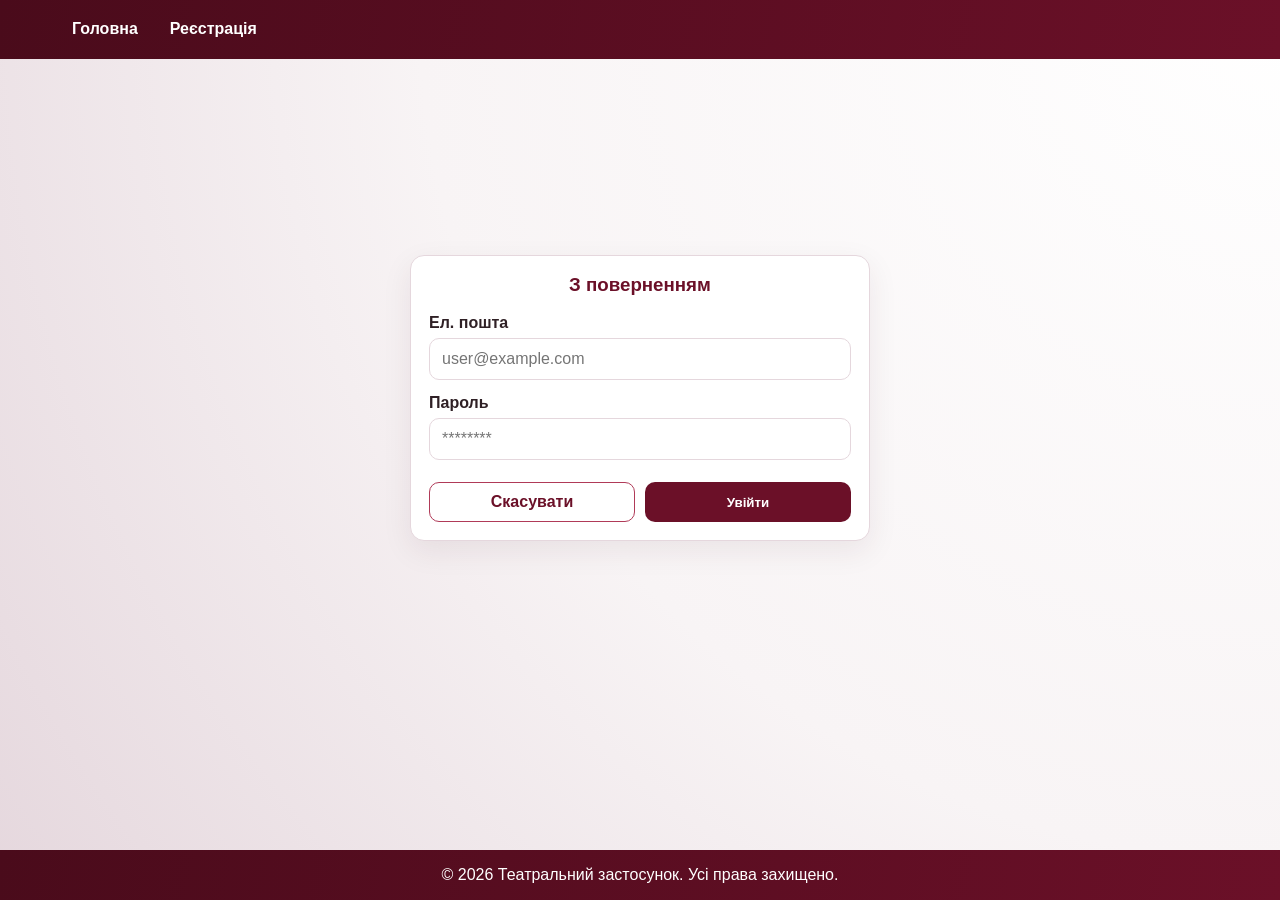
==== commit b94ae560: "lab2" ====
--- a/frontend/login.html
+++ b/frontend/login.html
@@ -1,18 +1,18 @@
 <!doctype html>
-<html lang="en">
+<html lang="uk">
 <head>
     <meta charset="utf-8">
     <meta name="viewport" content="width=device-width, initial-scale=1.0">
-    <title>Log In - Theater App</title>
+    <title>Вхід</title>
     <link rel="stylesheet" href="styles/css/main.css">
 </head>
 <body>
     <div class="app-container">
         <header class="site-header">
-            <nav class="main-nav" aria-label="Main navigation">
+            <nav class="main-nav" aria-label="Головна навігація">
                 <ul class="nav-list">
-                    <li><a href="index.html" class="nav-link">Home</a></li>
-                    <li><a href="register.html" class="nav-link">Register</a></li>
+                    <li><a href="index.html" class="nav-link">Головна</a></li>
+                    <li><a href="register.html" class="nav-link">Реєстрація</a></li>
                 </ul>
             </nav>
         </header>
@@ -21,22 +21,22 @@
             <main class="main-content">
                 <section class="auth-wrapper">
                     <article class="auth-card">
-                        <h1 class="auth-header">Welcome Back</h1>
+                        <h1 class="auth-header">З поверненням</h1>
 
                         <form action="/authenticate" method="post" class="booking-form-vertical">
                             <div class="form-group">
-                                <label for="login-email" class="form-label">Email</label>
+                                <label for="login-email" class="form-label">Ел. пошта</label>
                                 <input type="email" id="login-email" name="email" class="input-field" required placeholder="user@example.com">
                             </div>
 
                             <div class="form-group">
-                                <label for="login-password" class="form-label">Password</label>
+                                <label for="login-password" class="form-label">Пароль</label>
                                 <input type="password" id="login-password" name="password" class="input-field" required placeholder="********">
                             </div>
 
                             <div class="auth-actions">
-                                <a href="index.html" class="btn-cancel">Cancel</a>
-                                <button type="submit" class="btn-submit">Log In</button>
+                                <a href="index.html" class="btn-cancel">Скасувати</a>
+                                <button type="submit" class="btn-submit">Увійти</button>
                             </div>
                         </form>
                     </article>
@@ -45,8 +45,8 @@
         </div>
 
         <footer class="site-footer">
-            <p class="footer-text">© 2026 Theater App. All Rights Reserved.</p>
+            <p class="footer-text">© 2026 Театральний застосунок. Усі права захищено.</p>
         </footer>
     </div>
 </body>
-</html>+</html>
--- a/frontend/styles/css/main.css
+++ b/frontend/styles/css/main.css
@@ -174,6 +174,7 @@
   display: flex;
   flex-direction: column;
   animation: fade-in 0.4s ease both;
+  height: 100%;
 }
 
 .performance-image {
@@ -189,6 +190,7 @@
   flex-direction: column;
   gap: 10px;
   padding: 14px;
+  flex: 1;
 }
 
 .performance-title {
@@ -207,24 +209,83 @@
 .performance-location {
   margin: 0;
   font-size: 0.95rem;
-}
-
-.performance-date::before {
-  content: "Date: ";
-  font-weight: 700;
-  color: #6b1028;
-}
-
-.performance-location::before {
-  content: "Place: ";
-  font-weight: 700;
-  color: #6b1028;
 }
 
 .card-link {
   margin-top: auto;
   width: -moz-fit-content;
   width: fit-content;
+}
+
+.performance-actions {
+  margin-top: auto;
+  display: flex;
+  align-items: center;
+  gap: 10px;
+}
+
+.card-link {
+  margin-top: 0;
+}
+
+.bookmark::hover {
+  fill: black;
+}
+
+.filters-bar {
+  margin-bottom: 16px;
+}
+
+.pagination {
+  display: flex;
+  flex-wrap: wrap;
+  gap: 8px;
+  align-items: center;
+  justify-content: center;
+  margin-top: 18px;
+  padding: 10px 12px;
+  border-radius: 12px;
+  background: rgba(255, 255, 255, 0.9);
+  border: 1px solid #e5d7dd;
+  box-shadow: 0 8px 18px rgba(65, 21, 36, 0.06);
+}
+
+.page-btn {
+  border: 1px solid #e5d7dd;
+  background: #ffffff;
+  color: #6b1028;
+  padding: 8px 12px;
+  border-radius: 10px;
+  font-weight: 700;
+  cursor: pointer;
+  min-width: 40px;
+  transition: transform 0.2s ease, box-shadow 0.2s ease, background 0.2s ease, color 0.2s ease, border-color 0.2s ease;
+}
+
+.page-btn:hover:not(:disabled) {
+  transform: translateY(-1px);
+  box-shadow: 0 8px 18px rgba(65, 21, 36, 0.12);
+  background: #f3e7ea;
+  border-color: #6b1028;
+}
+
+.page-btn:disabled {
+  opacity: 0.45;
+  cursor: not-allowed;
+  box-shadow: none;
+}
+
+.page-btn.is-active {
+  background: #6b1028;
+  color: #ffffff;
+  border-color: #6b1028;
+  box-shadow: 0 10px 20px rgba(65, 21, 36, 0.18);
+}
+
+.page-ellipsis {
+  color: #6f5a62;
+  font-weight: 700;
+  padding: 0 6px;
 }
 
 .play-split-layout {
@@ -299,6 +360,42 @@
 .seat-instruction {
   margin: 0 0 14px;
   color: #6f5a62;
+}
+
+.seat-legend {
+  display: flex;
+  gap: 14px;
+  align-items: center;
+  flex-wrap: wrap;
+  margin: 0 0 14px;
+  color: #6f5a62;
+  font-size: 0.9rem;
+}
+
+.seat-legend-item {
+  display: inline-flex;
+  align-items: center;
+  gap: 6px;
+}
+
+.seat-legend-dot {
+  width: 14px;
+  height: 14px;
+  border-radius: 50%;
+  border: 1px solid #e5d7dd;
+  background: #ffffff;
+}
+.seat-legend-dot.is-available {
+  background: #ffffff;
+  border-color: #6b1028;
+}
+.seat-legend-dot.is-sold {
+  background: #c9c9c9;
+  border-color: #a5a5a5;
+}
+.seat-legend-dot.is-selected {
+  background: #6b1028;
+  border-color: #6b1028;
 }
 
 .seat-map {
@@ -367,15 +464,34 @@
   cursor: pointer;
   transition: background-color 0.2s ease, color 0.2s ease, border-color 0.2s ease;
 }
-.seat-label:hover {
-  border-color: #6b1028;
-  background-color: #f3e7ea;
-}
 
 .seat-checkbox:checked + .seat-label {
   background-color: #6b1028;
   border-color: #6b1028;
   color: #ffffff;
+}
+
+.seat-label.is-available {
+  border-color: #6b1028;
+  background-color: #ffffff;
+}
+.seat-label.is-available:hover {
+  border-color: #6b1028;
+  background-color: #f3e7ea;
+}
+
+.seat-label.is-sold,
+.seat-checkbox:disabled + .seat-label {
+  background-color: #c9c9c9;
+  border-color: #a5a5a5;
+  color: #6b6b6b;
+  cursor: not-allowed;
+}
+.seat-label.is-sold:hover,
+.seat-checkbox:disabled + .seat-label:hover {
+  background-color: #c9c9c9;
+  border-color: #a5a5a5;
+  color: #6b6b6b;
 }
 
 .seat-continue {
@@ -639,47 +755,3 @@
   font-size: 0.85rem;
   font-weight: 700;
 }/*# sourceMappingURL=main.css.map */
-.performance-actions {
-  margin-top: auto;
-  display: flex;
-  align-items: center;
-  gap: 10px;
-}
-
-.card-link {
-  margin-top: 0;
-}
-
-.save-icon-button {
-  width: 38px;
-  height: 38px;
-  border: 1px solid #6b1028;
-  border-radius: 10px;
-  background-color: transparent;
-  color: #6b1028;
-  display: inline-flex;
-  align-items: center;
-  justify-content: center;
-  cursor: pointer;
-  transition: background-color 0.2s ease, color 0.2s ease, border-color 0.2s ease;
-}
-
-.save-icon-button:hover {
-  background-color: #6b1028;
-  color: #ffffff;
-  border-color: #6b1028;
-}
-
-.save-icon {
-  width: 18px;
-  height: 18px;
-  display: block;
-  fill: transparent;
-  stroke: currentColor;
-  stroke-width: 2;
-  transition: fill 0.2s ease;
-}
-
-.save-icon-button:hover .save-icon {
-  fill: currentColor;
-}
